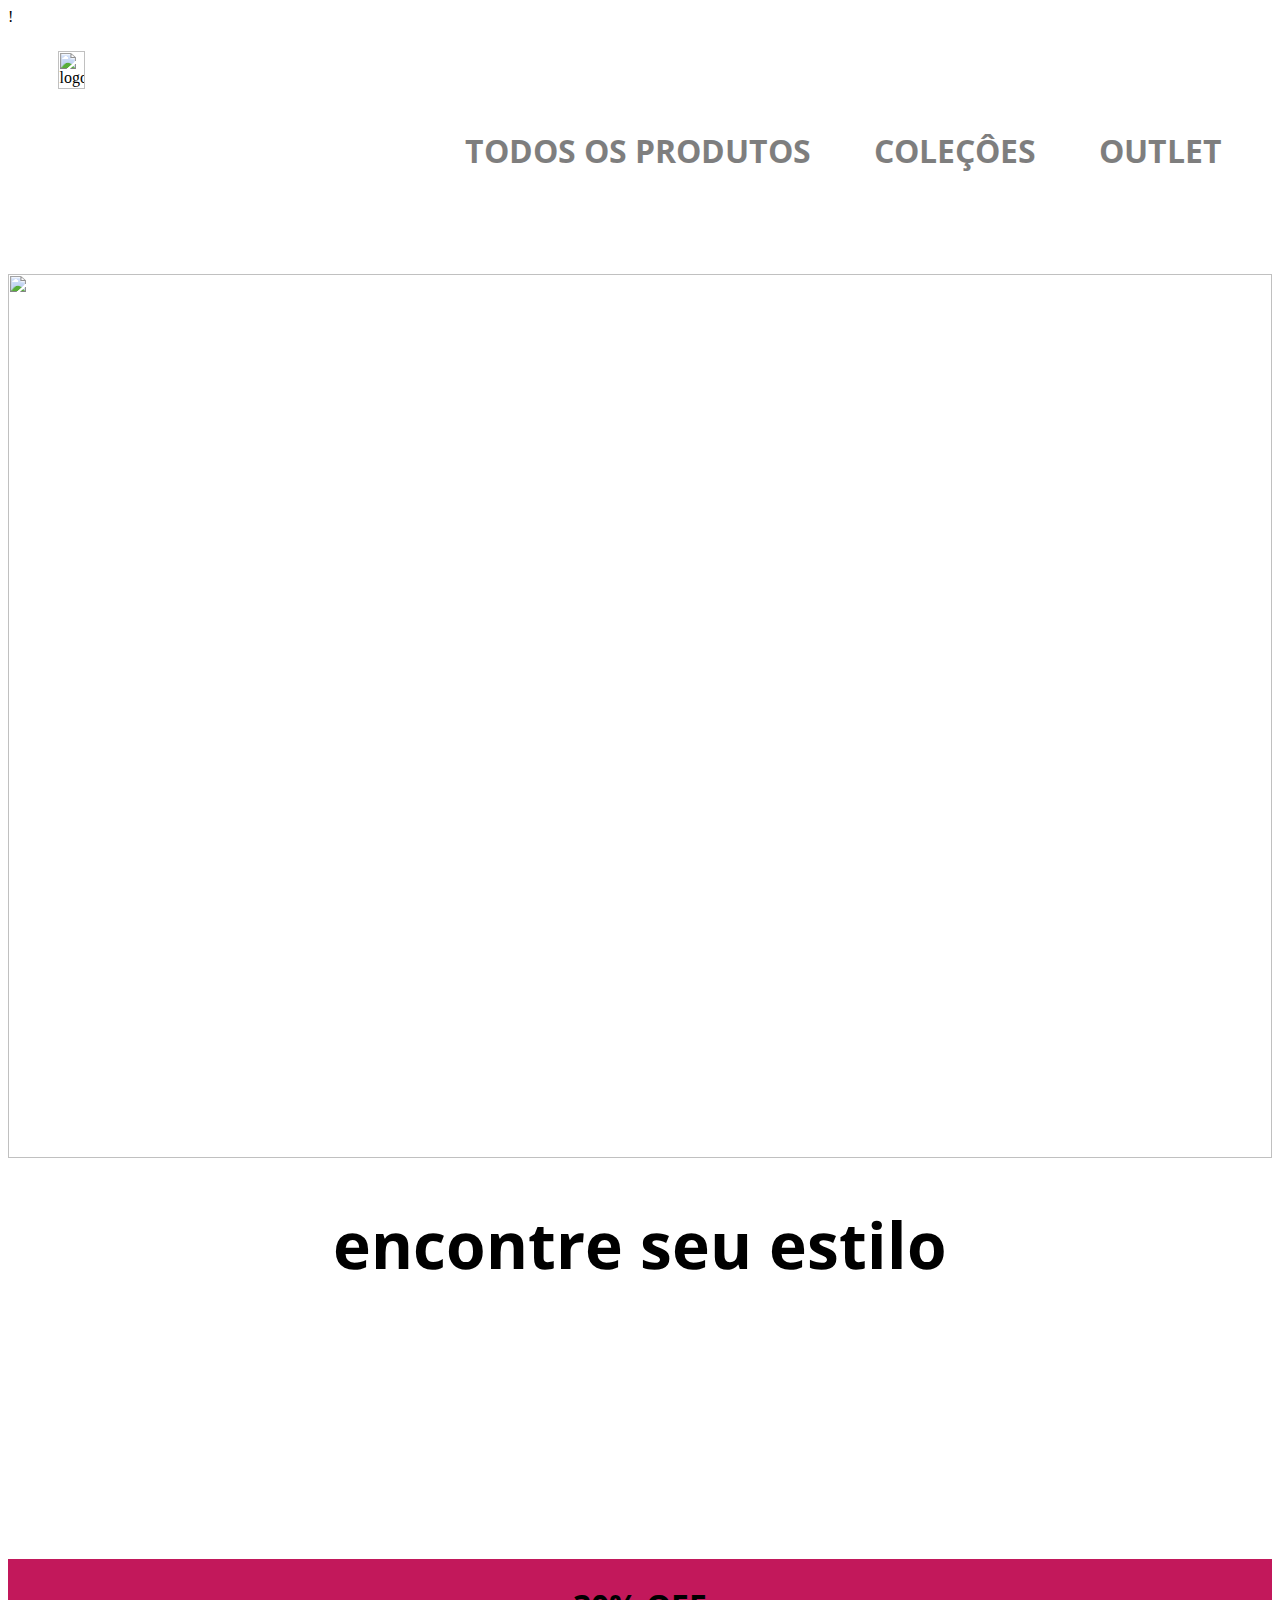
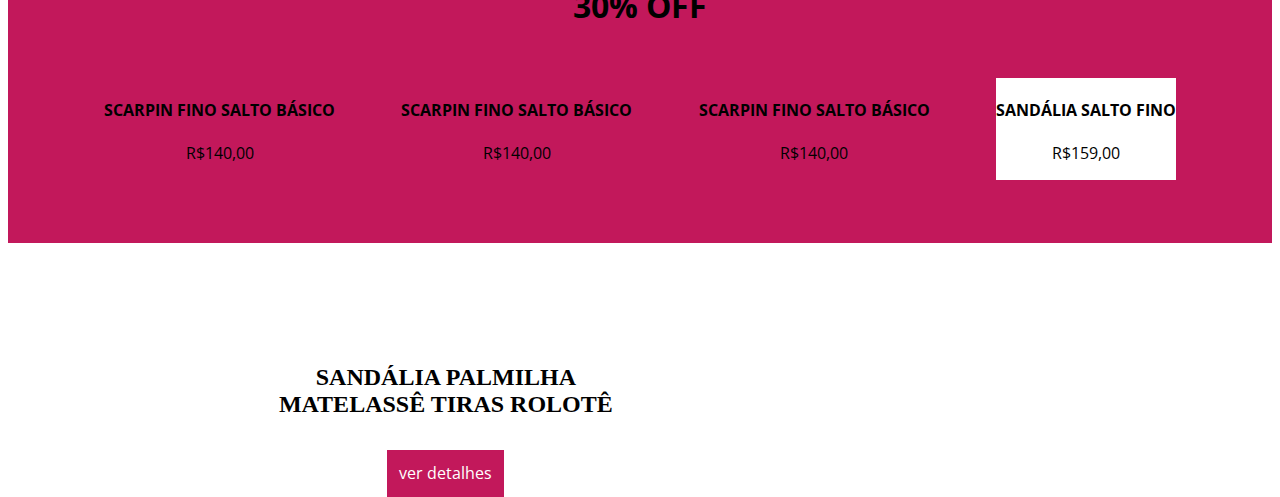
==== versão antiga/index.html @ 996a2da2 "testando mobilefirst" ====
<html>
    <head>
        !
        <style>
            @import url('https://fonts.googleapis.com/css2?family=Open+Sans:wght@700&display=swap');
        </style>
       
       <meta charset="UTF-8">
            <meta http-equiv="X-UA-Compatible" content="IE=edge">
            <meta name="viewport" content="width=device-width, initial-scale=1.0">
        <title>ShoeStore</title>

        <link rel="stylesheet" href="./index.css">
    </head>
    <body>
        <header>
            <img src="./imagens/logo-color.png" alt="logo" >
            <nav class="talvez">
                <a href=""><h1>TODOS OS PRODUTOS</h1></a>
                <a href=""><h1>COLEÇÔES</h1></a>
                <a href=""><h1>OUTLET</h1></a>
            </nav>

        </header>
        <main>
              <img class="banner" src="./imagens/banner.png" alt="">

              <h1 style="font-size: 400%"> encontre seu estilo </h1>
            
              <div class="corpo">
                    <img src="./imagens/photoshoot-1.png" alt="">

                    <img src="./imagens/photoshoot-2.png" alt="">
              </div>
              <h1 class="titulo">30% OFF</h1>
              <div class="offer">
                    <div class="sapato1">
                        <a href="./imagens/shoes1.png">
                        <img src="./imagens/shoes1.png" alt="">
                        <section class="t1">
                        <p><h4>SCARPIN FINO SALTO BÁSICO</h4>R$140,00 </p>
                        </section>
                        </a>
                    </div>
                    <div class="sapato2">
                        <a href="./imagens/shoes2.png   ">
                        <img src="./imagens/shoes2.png" alt="">
                        <p><h4>SCARPIN FINO SALTO BÁSICO</h4>R$140,00 </p>
                        </a>
                    </div>
                        <div class="sapato3">
                        <a href="./imagens/shoes3.png">
                        <img src="./imagens/shoes3.png" alt="">
                        <p><h4>SCARPIN FINO SALTO BÁSICO</h4>R$140,00 </p>
                        </a>
                    </div>
                        <div class="sapato4">
                        <a href="./imagens/shoes4.png">
                        <img src="./imagens/shoes4.png" alt="">
                        <p><h4>SANDÁLIA SALTO FINO</h4>R$159,00 </p>
                        </a>
                    </div>
                </div>
                <div class="corpo2">
                    <h2 class="teste">SANDÁLIA PALMILHA <br /> MATELASSÊ TIRAS ROLOTÊ</h1>
                    <div>
                        <a class="testelink" href="">ver detalhes</a>
                    </div>
                    <img src="./imagens/photoshoot-3.png" alt="">
                    <img src="./imagens/photoshoot-4.png" alt="">
                </div>
    

                </div>
            </main>
              
    </body>

</html>
---- versão antiga/index.css ----
header {
   
    display: flex;
    margin: 2%;
    justify-content: space-between;
    
}

.talvez {
    display: flex;
    align-items: initial;
    white-space: nowrap;
    margin: 2%;
    margin-right: 15%;
    
    
}


header{
    font-family: open;
   
}
header img {
    margin-left: 2%;
    width: 15%;
}

header a{

    margin: 5%;
    text-decoration: none;
    color: black;
    opacity: 0.5;
}

header h1 {
    text-align: end;
 
    
}

.banner{
    width: 100%;
    
    
}

body h1 {
    text-align: center;
    font-family: 'Open Sans', sans-serif;
    font-style: normal;
  
}

.corpo{
    
    text-align: center;
    margin: 10%;
}

.offer{
    background-color:  #C2185B;
    display: flex;
    justify-content: space-around;
    padding: 5%;
    

}

.titulo{
    background-color: #C2185B;
    margin-bottom: -1%;
    padding-top: 2%;
    
}

a {
    text-decoration: none;
    color: black;
}


.sapato1{
    background-color: #C2185B;
    text-align: center;  
    
}

.sapato2{
    background-color:#C2185B;
    text-align: center;  
    
}
.sapato3{
    background-color:#C2185B;
    text-align: center;  
}
.sapato4{
    background-color: white;
    text-align: center;  
}

.corpo2 {
    text-align: center;
    margin: 2%;
    
}

.teste{
    position: relative;
    right: 16%;
    top: 95px;
}

.testelink{
    
    position: relative;
    right: 16%;
    top: 120px;
    text-decoration: none;
    padding: 1%;
    background-color: #C2185B;
    color: white;
    font-family: 'Open Sans', sans-serif;
    font-style: normal;
}

body a {
    font-family: 'Open Sans', sans-serif;

}


@media (max-width: 700px){

    .offer {
    display:flex;
    flex-direction: column;
    background-color: #C2185B;
    
    }   
   .t1 {
        margin-top: -22 ;
        background-color: white;
    }
    
}
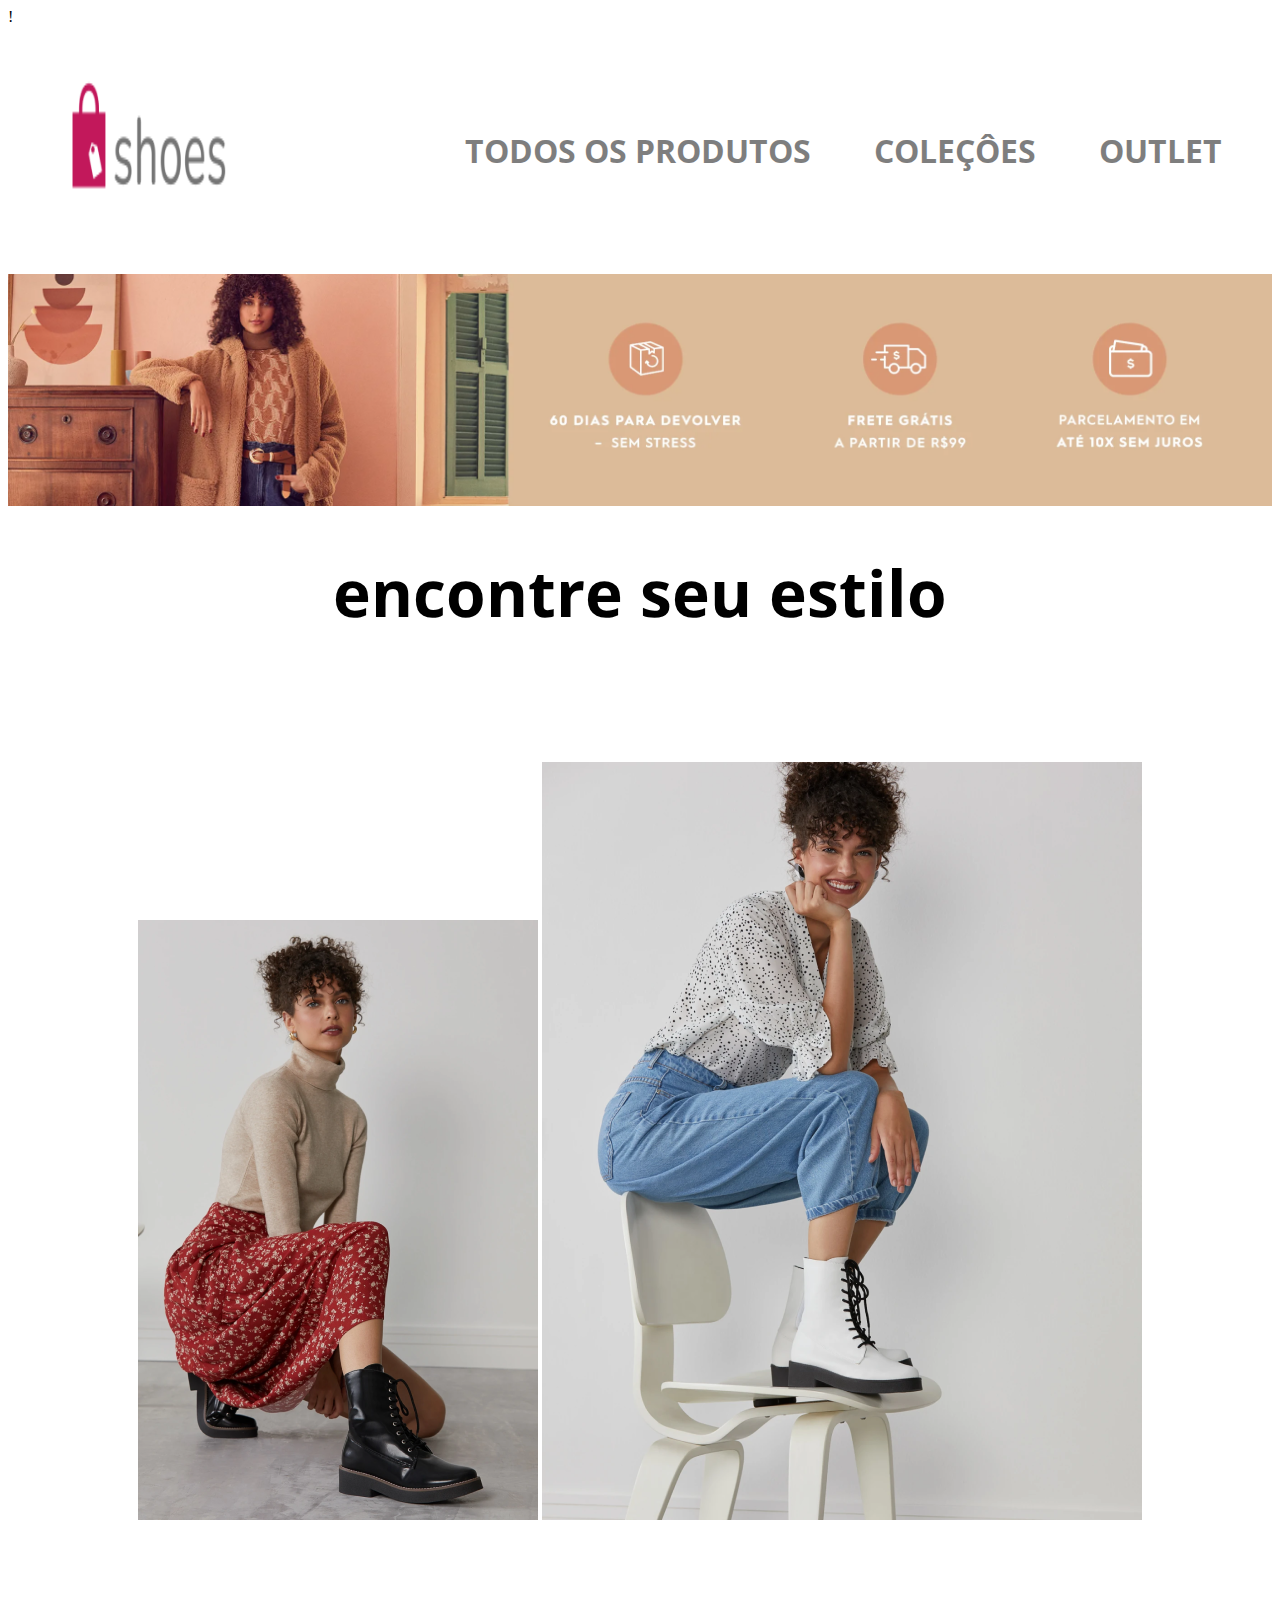
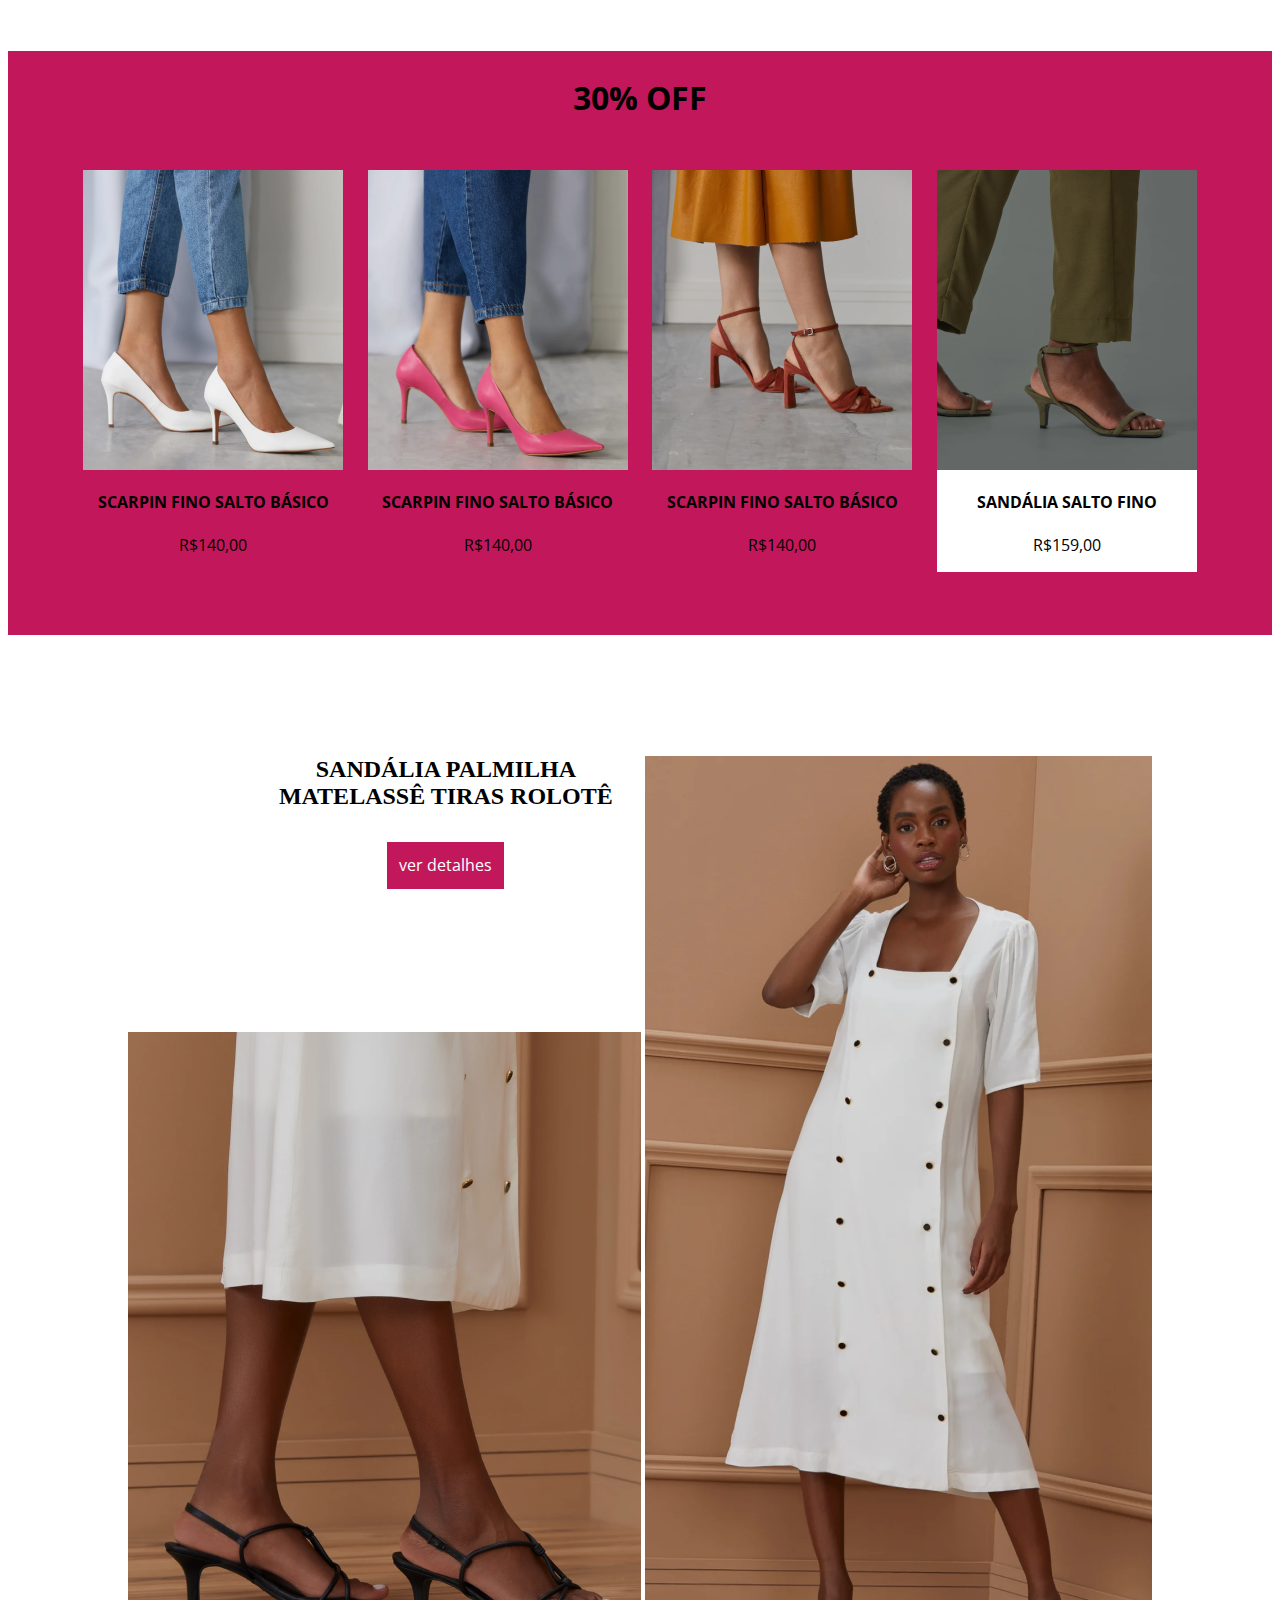
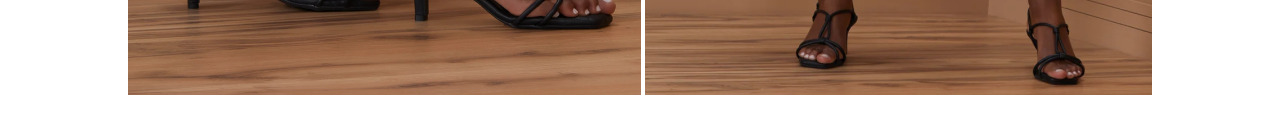
==== commit a8651da0: "reajustando tamanhos mobile first" ====
--- a/versão antiga/index.html
+++ b/versão antiga/index.html
@@ -14,7 +14,7 @@
     </head>
     <body>
         <header>
-            <img src="./imagens/logo-color.png" alt="logo" >
+            <img src="../imagens/logo-color.png" alt="logo" >
             <nav class="talvez">
                 <a href=""><h1>TODOS OS PRODUTOS</h1></a>
                 <a href=""><h1>COLEÇÔES</h1></a>
@@ -23,40 +23,40 @@
 
         </header>
         <main>
-              <img class="banner" src="./imagens/banner.png" alt="">
+              <img class="banner" src="../imagens/banner.png" alt="">
 
               <h1 style="font-size: 400%"> encontre seu estilo </h1>
             
               <div class="corpo">
-                    <img src="./imagens/photoshoot-1.png" alt="">
+                    <img src="../imagens/photoshoot-1.png" alt="">
 
-                    <img src="./imagens/photoshoot-2.png" alt="">
+                    <img src="../imagens/photoshoot-2.png" alt="">
               </div>
               <h1 class="titulo">30% OFF</h1>
               <div class="offer">
                     <div class="sapato1">
-                        <a href="./imagens/shoes1.png">
-                        <img src="./imagens/shoes1.png" alt="">
+                        <a href="../imagens/shoes1.png">
+                        <img src="../imagens/shoes1.png" alt="">
                         <section class="t1">
                         <p><h4>SCARPIN FINO SALTO BÁSICO</h4>R$140,00 </p>
                         </section>
                         </a>
                     </div>
                     <div class="sapato2">
-                        <a href="./imagens/shoes2.png   ">
-                        <img src="./imagens/shoes2.png" alt="">
+                        <a href="../imagens/shoes2.png   ">
+                        <img src="../imagens/shoes2.png" alt="">
                         <p><h4>SCARPIN FINO SALTO BÁSICO</h4>R$140,00 </p>
                         </a>
                     </div>
                         <div class="sapato3">
-                        <a href="./imagens/shoes3.png">
-                        <img src="./imagens/shoes3.png" alt="">
+                        <a href="../imagens/shoes3.png">
+                        <img src="../imagens/shoes3.png" alt="">
                         <p><h4>SCARPIN FINO SALTO BÁSICO</h4>R$140,00 </p>
                         </a>
                     </div>
                         <div class="sapato4">
-                        <a href="./imagens/shoes4.png">
-                        <img src="./imagens/shoes4.png" alt="">
+                        <a href="../imagens/shoes4.png">
+                        <img src="../imagens/shoes4.png" alt="">
                         <p><h4>SANDÁLIA SALTO FINO</h4>R$159,00 </p>
                         </a>
                     </div>
@@ -66,8 +66,8 @@
                     <div>
                         <a class="testelink" href="">ver detalhes</a>
                     </div>
-                    <img src="./imagens/photoshoot-3.png" alt="">
-                    <img src="./imagens/photoshoot-4.png" alt="">
+                    <img src="../imagens/photoshoot-3.png" alt="">
+                    <img src="../imagens/photoshoot-4.png" alt="">
                 </div>
     
 
